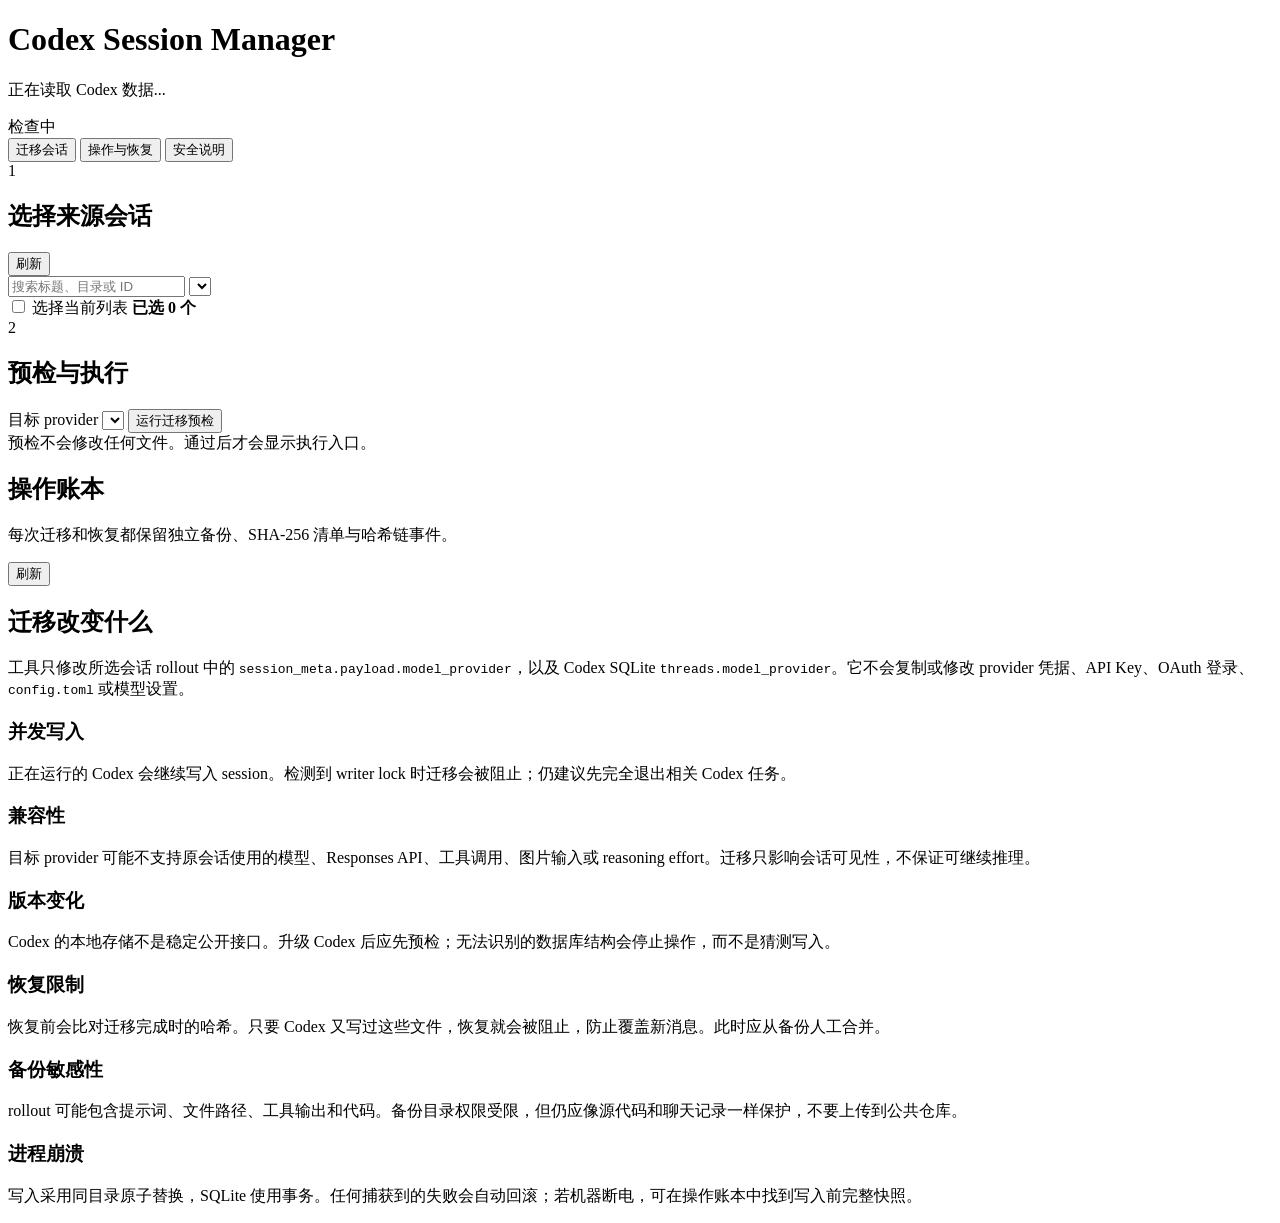
==== src/codex_session_manager/static/index.html @ fd3bb7d0 "feat: add auditable Codex session migration manager" ====
<!doctype html>
<html lang="zh-CN">
<head>
  <meta charset="utf-8">
  <meta name="viewport" content="width=device-width, initial-scale=1">
  <title>Codex Session Manager</title>
  <link rel="stylesheet" href="/styles.css">
</head>
<body data-token="__CSRF_TOKEN__">
  <header class="topbar">
    <div>
      <h1>Codex Session Manager</h1>
      <p id="homePath">正在读取 Codex 数据...</p>
    </div>
    <div class="health" id="health"><span></span> 检查中</div>
  </header>

  <nav class="tabs" aria-label="主要视图">
    <button class="tab active" data-view="migrate">迁移会话</button>
    <button class="tab" data-view="history">操作与恢复</button>
    <button class="tab" data-view="safety">安全说明</button>
  </nav>

  <main>
    <section id="migrate" class="view active">
      <div class="workflow">
        <section class="session-pane">
          <div class="section-head">
            <div>
              <span class="step">1</span>
              <h2>选择来源会话</h2>
            </div>
            <button id="refreshButton" class="secondary">刷新</button>
          </div>
          <div class="filters">
            <input id="search" type="search" placeholder="搜索标题、目录或 ID" aria-label="搜索会话">
            <select id="sourceProvider" aria-label="来源 provider"></select>
          </div>
          <div class="selection-bar">
            <label><input type="checkbox" id="selectAll"> 选择当前列表</label>
            <strong id="selectedCount">已选 0 个</strong>
          </div>
          <div id="sessionList" class="session-list" aria-live="polite"></div>
        </section>

        <aside class="action-pane">
          <div class="section-head">
            <div><span class="step">2</span><h2>预检与执行</h2></div>
          </div>
          <label class="field">目标 provider
            <select id="targetProvider"></select>
          </label>
          <button id="previewButton" class="primary full">运行迁移预检</button>

          <div id="previewEmpty" class="empty-state">
            预检不会修改任何文件。通过后才会显示执行入口。
          </div>
          <div id="previewResult" hidden>
            <div class="summary-grid">
              <div><span>会话</span><strong id="planCount">0</strong></div>
              <div><span>预计备份</span><strong id="planSize">0 B</strong></div>
            </div>
            <div id="riskList" class="risk-list"></div>
            <label class="field confirm-field">确认口令
              <input id="migrateAck" autocomplete="off" placeholder="输入 MIGRATE">
            </label>
            <button id="migrateButton" class="danger full" disabled>备份并迁移</button>
          </div>
        </aside>
      </div>
    </section>

    <section id="history" class="view">
      <div class="section-head history-head">
        <div><h2>操作账本</h2><p>每次迁移和恢复都保留独立备份、SHA-256 清单与哈希链事件。</p></div>
        <button id="historyRefresh" class="secondary">刷新</button>
      </div>
      <div id="operations" class="operations"></div>
    </section>

    <section id="safety" class="view safety">
      <h2>迁移改变什么</h2>
      <p>工具只修改所选会话 rollout 中的 <code>session_meta.payload.model_provider</code>，以及 Codex SQLite <code>threads.model_provider</code>。它不会复制或修改 provider 凭据、API Key、OAuth 登录、<code>config.toml</code> 或模型设置。</p>
      <div class="safety-grid">
        <article><h3>并发写入</h3><p>正在运行的 Codex 会继续写入 session。检测到 writer lock 时迁移会被阻止；仍建议先完全退出相关 Codex 任务。</p></article>
        <article><h3>兼容性</h3><p>目标 provider 可能不支持原会话使用的模型、Responses API、工具调用、图片输入或 reasoning effort。迁移只影响会话可见性，不保证可继续推理。</p></article>
        <article><h3>版本变化</h3><p>Codex 的本地存储不是稳定公开接口。升级 Codex 后应先预检；无法识别的数据库结构会停止操作，而不是猜测写入。</p></article>
        <article><h3>恢复限制</h3><p>恢复前会比对迁移完成时的哈希。只要 Codex 又写过这些文件，恢复就会被阻止，防止覆盖新消息。此时应从备份人工合并。</p></article>
        <article><h3>备份敏感性</h3><p>rollout 可能包含提示词、文件路径、工具输出和代码。备份目录权限受限，但仍应像源代码和聊天记录一样保护，不要上传到公共仓库。</p></article>
        <article><h3>进程崩溃</h3><p>写入采用同目录原子替换，SQLite 使用事务。任何捕获到的失败会自动回滚；若机器断电，可在操作账本中找到写入前完整快照。</p></article>
      </div>
    </section>
  </main>

  <dialog id="restoreDialog">
    <form method="dialog">
      <h2>恢复迁移前状态</h2>
      <p>恢复会先备份当前状态，再用该操作的原始快照覆盖。若当前文件哈希已变化，系统会拒绝恢复。</p>
      <label class="field">确认口令<input id="restoreAck" autocomplete="off" placeholder="输入 RESTORE"></label>
      <div class="dialog-actions">
        <button value="cancel" class="secondary">取消</button>
        <button type="button" id="restoreConfirm" class="danger" disabled>创建快照并恢复</button>
      </div>
    </form>
  </dialog>
  <div id="toast" role="status" aria-live="polite"></div>
  <script src="/app.js"></script>
</body>
</html>
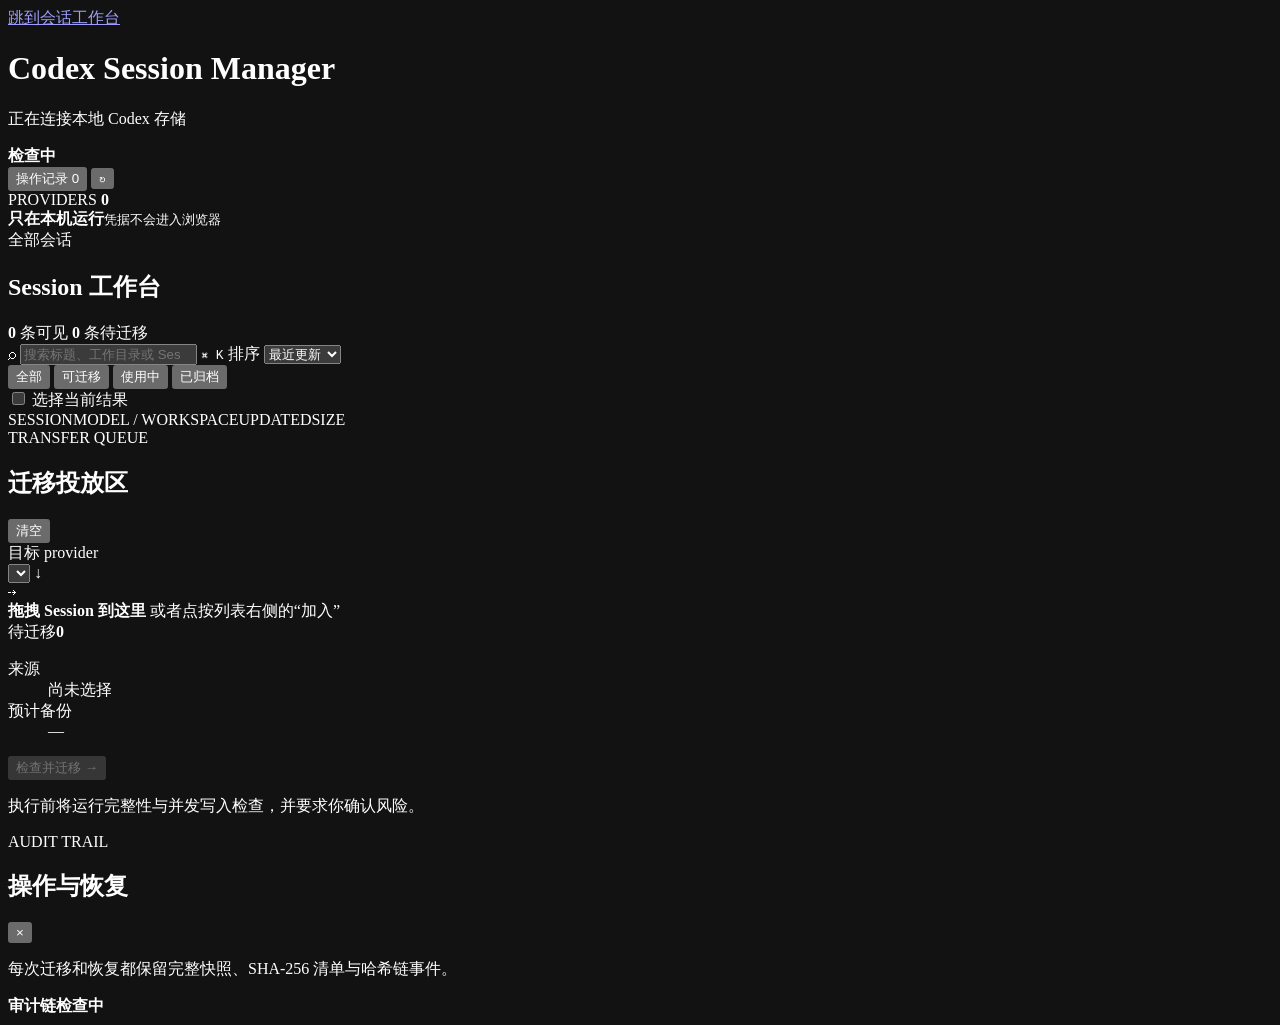
==== commit 3b5e6457: "feat: redesign session migration workbench" ====
--- a/src/codex_session_manager/static/index.html
+++ b/src/codex_session_manager/static/index.html
@@ -3,108 +3,189 @@
 <head>
   <meta charset="utf-8">
   <meta name="viewport" content="width=device-width, initial-scale=1">
+  <meta name="color-scheme" content="dark">
   <title>Codex Session Manager</title>
   <link rel="stylesheet" href="/styles.css">
 </head>
 <body data-token="__CSRF_TOKEN__">
-  <header class="topbar">
-    <div>
-      <h1>Codex Session Manager</h1>
-      <p id="homePath">正在读取 Codex 数据...</p>
+  <a class="skip-link" href="#sessionWorkspace">跳到会话工作台</a>
+
+  <header class="app-header">
+    <div class="brand-block">
+      <div class="brand-mark" aria-hidden="true"><span></span><span></span></div>
+      <div>
+        <h1>Codex Session Manager</h1>
+        <p id="homePath">正在连接本地 Codex 存储</p>
+      </div>
     </div>
-    <div class="health" id="health"><span></span> 检查中</div>
+    <div class="header-actions">
+      <div class="health-pill" id="health"><span></span><strong>检查中</strong></div>
+      <button class="button button-quiet" id="openHistory" type="button">
+        操作记录 <span class="count-badge" id="operationCount">0</span>
+      </button>
+      <button class="icon-button" id="refreshButton" type="button" aria-label="刷新会话" title="刷新会话">↻</button>
+    </div>
   </header>
 
-  <nav class="tabs" aria-label="主要视图">
-    <button class="tab active" data-view="migrate">迁移会话</button>
-    <button class="tab" data-view="history">操作与恢复</button>
-    <button class="tab" data-view="safety">安全说明</button>
-  </nav>
+  <main class="app-shell" id="sessionWorkspace">
+    <aside class="provider-sidebar" aria-label="Provider 分类">
+      <div class="sidebar-heading">
+        <span>PROVIDERS</span>
+        <strong id="providerCount">0</strong>
+      </div>
+      <nav id="providerList" class="provider-list"></nav>
+      <div class="sidebar-foot">
+        <span class="status-dot success"></span>
+        <div><strong>只在本机运行</strong><small>凭据不会进入浏览器</small></div>
+      </div>
+    </aside>
 
-  <main>
-    <section id="migrate" class="view active">
-      <div class="workflow">
-        <section class="session-pane">
-          <div class="section-head">
-            <div>
-              <span class="step">1</span>
-              <h2>选择来源会话</h2>
-            </div>
-            <button id="refreshButton" class="secondary">刷新</button>
-          </div>
-          <div class="filters">
-            <input id="search" type="search" placeholder="搜索标题、目录或 ID" aria-label="搜索会话">
-            <select id="sourceProvider" aria-label="来源 provider"></select>
-          </div>
-          <div class="selection-bar">
-            <label><input type="checkbox" id="selectAll"> 选择当前列表</label>
-            <strong id="selectedCount">已选 0 个</strong>
-          </div>
-          <div id="sessionList" class="session-list" aria-live="polite"></div>
-        </section>
+    <section class="session-workspace">
+      <div class="workspace-titlebar">
+        <div>
+          <div class="eyebrow"><span id="currentProviderDot"></span><span id="currentProviderLabel">全部会话</span></div>
+          <h2>Session 工作台</h2>
+        </div>
+        <div class="workspace-summary">
+          <span><strong id="visibleCount">0</strong> 条可见</span>
+          <span><strong id="selectedCount">0</strong> 条待迁移</span>
+        </div>
+      </div>
 
-        <aside class="action-pane">
-          <div class="section-head">
-            <div><span class="step">2</span><h2>预检与执行</h2></div>
-          </div>
-          <label class="field">目标 provider
-            <select id="targetProvider"></select>
-          </label>
-          <button id="previewButton" class="primary full">运行迁移预检</button>
+      <div class="toolbar" role="search">
+        <label class="search-control">
+          <span aria-hidden="true">⌕</span>
+          <input id="search" type="search" placeholder="搜索标题、工作目录或 Session ID" aria-label="搜索会话">
+          <kbd>⌘ K</kbd>
+        </label>
+        <label class="select-control">
+          <span>排序</span>
+          <select id="sortSessions" aria-label="会话排序">
+            <option value="recent">最近更新</option>
+            <option value="oldest">最早更新</option>
+            <option value="title">标题 A–Z</option>
+            <option value="size">文件大小</option>
+          </select>
+        </label>
+      </div>
 
-          <div id="previewEmpty" class="empty-state">
-            预检不会修改任何文件。通过后才会显示执行入口。
-          </div>
-          <div id="previewResult" hidden>
-            <div class="summary-grid">
-              <div><span>会话</span><strong id="planCount">0</strong></div>
-              <div><span>预计备份</span><strong id="planSize">0 B</strong></div>
-            </div>
-            <div id="riskList" class="risk-list"></div>
-            <label class="field confirm-field">确认口令
-              <input id="migrateAck" autocomplete="off" placeholder="输入 MIGRATE">
-            </label>
-            <button id="migrateButton" class="danger full" disabled>备份并迁移</button>
-          </div>
-        </aside>
+      <div class="filter-row">
+        <div class="segmented" aria-label="会话状态筛选">
+          <button type="button" class="segment active" data-filter="all" aria-pressed="true">全部</button>
+          <button type="button" class="segment" data-filter="ready" aria-pressed="false">可迁移</button>
+          <button type="button" class="segment" data-filter="locked" aria-pressed="false">使用中</button>
+          <button type="button" class="segment" data-filter="archived" aria-pressed="false">已归档</button>
+        </div>
+        <label class="select-all"><input type="checkbox" id="selectAll"> 选择当前结果</label>
+      </div>
+
+      <div class="session-table" role="region" aria-label="Session 列表" tabindex="0">
+        <div class="table-head" aria-hidden="true">
+          <span></span><span>SESSION</span><span>MODEL / WORKSPACE</span><span>UPDATED</span><span>SIZE</span><span></span>
+        </div>
+        <div id="sessionList" class="session-list" aria-live="polite"></div>
       </div>
     </section>
 
-    <section id="history" class="view">
-      <div class="section-head history-head">
-        <div><h2>操作账本</h2><p>每次迁移和恢复都保留独立备份、SHA-256 清单与哈希链事件。</p></div>
-        <button id="historyRefresh" class="secondary">刷新</button>
+    <aside class="transfer-panel">
+      <div class="panel-heading">
+        <div>
+          <span class="panel-kicker">TRANSFER QUEUE</span>
+          <h2>迁移投放区</h2>
+        </div>
+        <button class="text-button" type="button" id="clearSelection">清空</button>
       </div>
-      <div id="operations" class="operations"></div>
-    </section>
 
-    <section id="safety" class="view safety">
-      <h2>迁移改变什么</h2>
-      <p>工具只修改所选会话 rollout 中的 <code>session_meta.payload.model_provider</code>，以及 Codex SQLite <code>threads.model_provider</code>。它不会复制或修改 provider 凭据、API Key、OAuth 登录、<code>config.toml</code> 或模型设置。</p>
-      <div class="safety-grid">
-        <article><h3>并发写入</h3><p>正在运行的 Codex 会继续写入 session。检测到 writer lock 时迁移会被阻止；仍建议先完全退出相关 Codex 任务。</p></article>
-        <article><h3>兼容性</h3><p>目标 provider 可能不支持原会话使用的模型、Responses API、工具调用、图片输入或 reasoning effort。迁移只影响会话可见性，不保证可继续推理。</p></article>
-        <article><h3>版本变化</h3><p>Codex 的本地存储不是稳定公开接口。升级 Codex 后应先预检；无法识别的数据库结构会停止操作，而不是猜测写入。</p></article>
-        <article><h3>恢复限制</h3><p>恢复前会比对迁移完成时的哈希。只要 Codex 又写过这些文件，恢复就会被阻止，防止覆盖新消息。此时应从备份人工合并。</p></article>
-        <article><h3>备份敏感性</h3><p>rollout 可能包含提示词、文件路径、工具输出和代码。备份目录权限受限，但仍应像源代码和聊天记录一样保护，不要上传到公共仓库。</p></article>
-        <article><h3>进程崩溃</h3><p>写入采用同目录原子替换，SQLite 使用事务。任何捕获到的失败会自动回滚；若机器断电，可在操作账本中找到写入前完整快照。</p></article>
+      <label class="field-label" for="targetProvider">目标 provider</label>
+      <div class="target-select-wrap">
+        <select id="targetProvider"></select>
+        <span aria-hidden="true">↓</span>
       </div>
-    </section>
+
+      <div class="drop-zone" id="dropZone" role="region" aria-label="Session 拖拽投放区">
+        <div class="drop-icon" aria-hidden="true">⇢</div>
+        <strong>拖拽 Session 到这里</strong>
+        <span>或者点按列表右侧的“加入”</span>
+      </div>
+
+      <div class="queue-heading">
+        <span>待迁移</span><strong id="queueCount">0</strong>
+      </div>
+      <div id="transferQueue" class="transfer-queue"></div>
+
+      <div class="transfer-footer">
+        <dl class="transfer-stats">
+          <div><dt>来源</dt><dd id="sourceSummary">尚未选择</dd></div>
+          <div><dt>预计备份</dt><dd id="backupSummary">—</dd></div>
+        </dl>
+        <button id="previewButton" class="button button-primary button-block" type="button" disabled>
+          检查并迁移 <span aria-hidden="true">→</span>
+        </button>
+        <p class="panel-note">执行前将运行完整性与并发写入检查，并要求你确认风险。</p>
+      </div>
+    </aside>
   </main>
 
-  <dialog id="restoreDialog">
+  <div class="drawer-scrim" id="drawerScrim" hidden></div>
+  <aside class="history-drawer" id="historyDrawer" aria-labelledby="historyTitle" aria-hidden="true">
+    <div class="drawer-header">
+      <div><span class="panel-kicker">AUDIT TRAIL</span><h2 id="historyTitle">操作与恢复</h2></div>
+      <button class="icon-button" id="closeHistory" type="button" aria-label="关闭操作记录">×</button>
+    </div>
+    <p class="drawer-intro">每次迁移和恢复都保留完整快照、SHA-256 清单与哈希链事件。</p>
+    <div class="audit-health" id="auditHealth"><span></span><strong>审计链检查中</strong></div>
+    <div id="operations" class="operations"></div>
+  </aside>
+
+  <dialog id="migrationDialog" class="action-dialog">
     <form method="dialog">
-      <h2>恢复迁移前状态</h2>
-      <p>恢复会先备份当前状态，再用该操作的原始快照覆盖。若当前文件哈希已变化，系统会拒绝恢复。</p>
-      <label class="field">确认口令<input id="restoreAck" autocomplete="off" placeholder="输入 RESTORE"></label>
-      <div class="dialog-actions">
-        <button value="cancel" class="secondary">取消</button>
-        <button type="button" id="restoreConfirm" class="danger" disabled>创建快照并恢复</button>
+      <header class="dialog-header">
+        <div class="dialog-icon warning" aria-hidden="true">!</div>
+        <div><span class="panel-kicker">FINAL CHECK</span><h2>确认迁移风险</h2></div>
+        <button value="cancel" class="icon-button dialog-close" aria-label="关闭迁移确认">×</button>
+      </header>
+      <div class="route-preview">
+        <div><span>FROM</span><strong id="dialogSource">—</strong></div>
+        <span class="route-arrow" aria-hidden="true">→</span>
+        <div><span>TO</span><strong id="dialogTarget">—</strong></div>
+        <div class="route-count"><strong id="dialogCount">0</strong><span>SESSIONS</span></div>
       </div>
+      <div class="dialog-body">
+        <div class="preflight-status" id="preflightStatus" aria-live="polite"><span></span><strong>正在运行预检</strong></div>
+        <div id="riskList" class="risk-list"></div>
+        <label class="confirmation-check">
+          <input type="checkbox" id="compatibilityAck">
+          <span>我已确认目标 provider 已配置，并理解模型、工具及 API 模式可能不兼容。</span>
+        </label>
+        <label class="field-stack" for="migrateAck">
+          <span>输入 <code>MIGRATE</code> 确认</span>
+          <input id="migrateAck" autocomplete="off" spellcheck="false" placeholder="MIGRATE">
+        </label>
+      </div>
+      <footer class="dialog-footer">
+        <span id="dialogBackupSize">预计备份 —</span>
+        <div><button value="cancel" class="button button-quiet">取消</button><button type="button" id="migrateButton" class="button button-danger" disabled>创建备份并迁移</button></div>
+      </footer>
     </form>
   </dialog>
-  <div id="toast" role="status" aria-live="polite"></div>
+
+  <dialog id="restoreDialog" class="action-dialog compact-dialog">
+    <form method="dialog">
+      <header class="dialog-header">
+        <div class="dialog-icon danger" aria-hidden="true">↶</div>
+        <div><span class="panel-kicker">RESTORE SNAPSHOT</span><h2>恢复迁移前状态</h2></div>
+        <button value="cancel" class="icon-button dialog-close" aria-label="关闭恢复确认">×</button>
+      </header>
+      <div class="dialog-body">
+        <div class="inline-warning"><strong>恢复可能覆盖当前状态</strong><p>系统会先备份当前数据。若文件自迁移后发生变化，恢复将自动被阻止，避免丢失新消息。</p></div>
+        <label class="confirmation-check"><input type="checkbox" id="restoreRiskAck"><span>我已关闭相关 Codex 任务，并理解恢复限制。</span></label>
+        <label class="field-stack" for="restoreAck"><span>输入 <code>RESTORE</code> 确认</span><input id="restoreAck" autocomplete="off" spellcheck="false" placeholder="RESTORE"></label>
+      </div>
+      <footer class="dialog-footer"><span id="restoreOperationLabel">—</span><div><button value="cancel" class="button button-quiet">取消</button><button type="button" id="restoreConfirm" class="button button-danger" disabled>备份当前状态并恢复</button></div></footer>
+    </form>
+  </dialog>
+
+  <div id="toast" class="toast" role="status" aria-live="polite"></div>
   <script src="/app.js"></script>
 </body>
 </html>
-
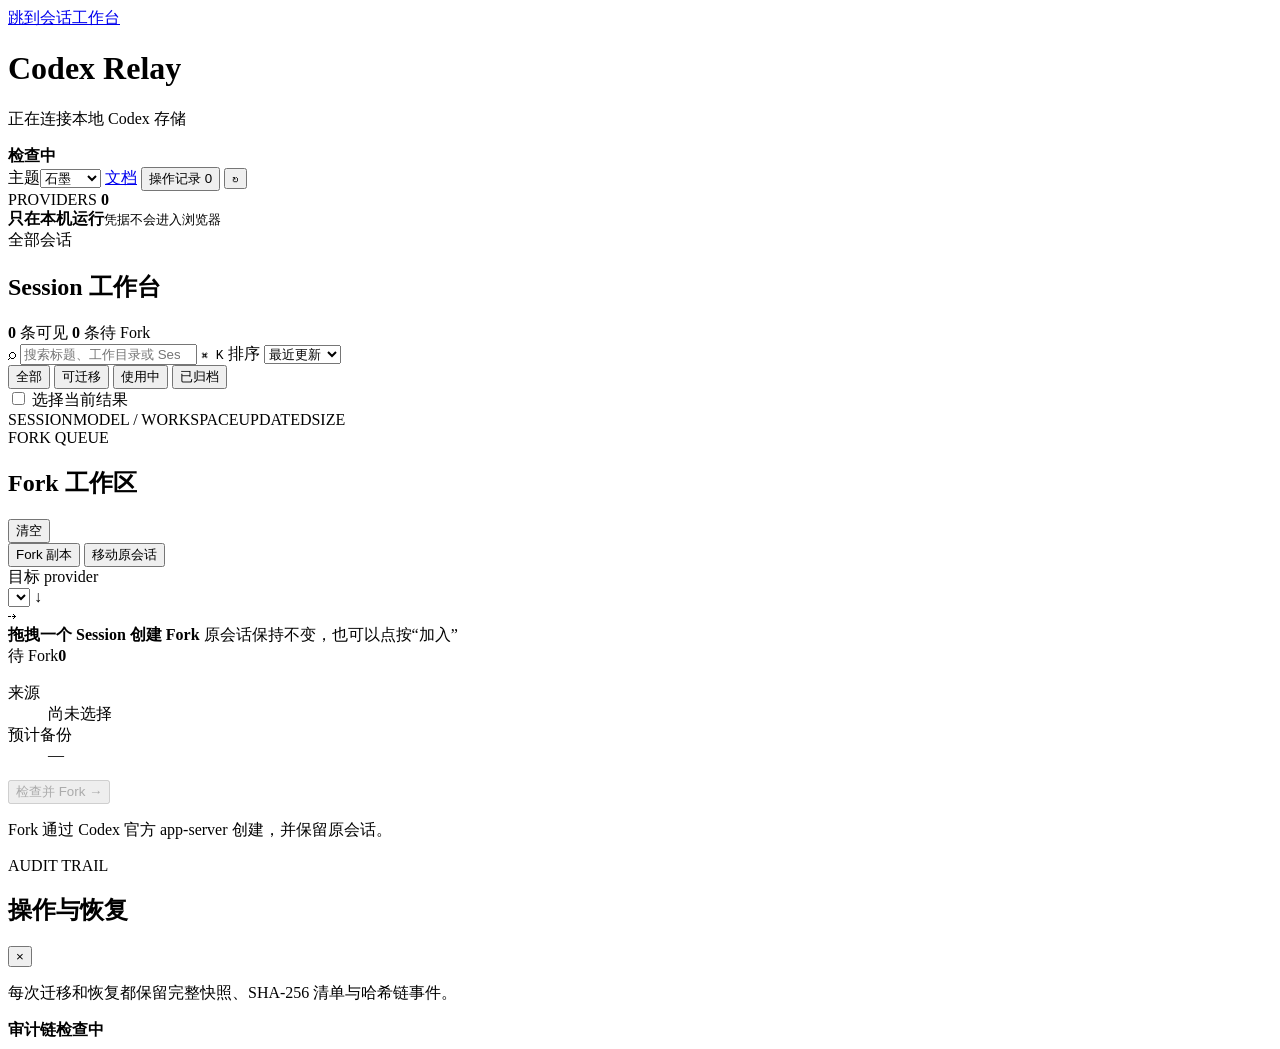
==== commit 00bfc78a: "feat: add provider forks themes and built-in docs" ====
--- a/src/codex_session_manager/static/index.html
+++ b/src/codex_session_manager/static/index.html
@@ -3,8 +3,8 @@
 <head>
   <meta charset="utf-8">
   <meta name="viewport" content="width=device-width, initial-scale=1">
-  <meta name="color-scheme" content="dark">
-  <title>Codex Session Manager</title>
+  <meta name="color-scheme" content="dark light">
+  <title>Codex Relay</title>
   <link rel="stylesheet" href="/styles.css">
 </head>
 <body data-token="__CSRF_TOKEN__">
@@ -14,12 +14,14 @@
     <div class="brand-block">
       <div class="brand-mark" aria-hidden="true"><span></span><span></span></div>
       <div>
-        <h1>Codex Session Manager</h1>
+        <h1>Codex Relay</h1>
         <p id="homePath">正在连接本地 Codex 存储</p>
       </div>
     </div>
     <div class="header-actions">
       <div class="health-pill" id="health"><span></span><strong>检查中</strong></div>
+      <label class="theme-control"><span>主题</span><select id="themeSelect" aria-label="界面主题"><option value="graphite">石墨</option><option value="cloud">云白</option><option value="contrast">高对比</option></select></label>
+      <a class="button button-quiet header-link" href="/docs">文档</a>
       <button class="button button-quiet" id="openHistory" type="button">
         操作记录 <span class="count-badge" id="operationCount">0</span>
       </button>
@@ -48,7 +50,7 @@
         </div>
         <div class="workspace-summary">
           <span><strong id="visibleCount">0</strong> 条可见</span>
-          <span><strong id="selectedCount">0</strong> 条待迁移</span>
+          <span><strong id="selectedCount">0</strong> <span id="selectedLabel">条待 Fork</span></span>
         </div>
       </div>
 
@@ -90,10 +92,15 @@
     <aside class="transfer-panel">
       <div class="panel-heading">
         <div>
-          <span class="panel-kicker">TRANSFER QUEUE</span>
-          <h2>迁移投放区</h2>
+          <span class="panel-kicker" id="actionKicker">FORK QUEUE</span>
+          <h2 id="actionHeading">Fork 工作区</h2>
         </div>
         <button class="text-button" type="button" id="clearSelection">清空</button>
+      </div>
+
+      <div class="action-switch segmented" aria-label="Session 操作模式">
+        <button type="button" class="segment action-mode active" data-action="fork" aria-pressed="true">Fork 副本</button>
+        <button type="button" class="segment action-mode" data-action="migration" aria-pressed="false">移动原会话</button>
       </div>
 
       <label class="field-label" for="targetProvider">目标 provider</label>
@@ -104,12 +111,12 @@
 
       <div class="drop-zone" id="dropZone" role="region" aria-label="Session 拖拽投放区">
         <div class="drop-icon" aria-hidden="true">⇢</div>
-        <strong>拖拽 Session 到这里</strong>
-        <span>或者点按列表右侧的“加入”</span>
+        <strong id="dropTitle">拖拽一个 Session 创建 Fork</strong>
+        <span id="dropHint">原会话保持不变，也可以点按“加入”</span>
       </div>
 
       <div class="queue-heading">
-        <span>待迁移</span><strong id="queueCount">0</strong>
+        <span id="queueLabel">待 Fork</span><strong id="queueCount">0</strong>
       </div>
       <div id="transferQueue" class="transfer-queue"></div>
 
@@ -119,9 +126,9 @@
           <div><dt>预计备份</dt><dd id="backupSummary">—</dd></div>
         </dl>
         <button id="previewButton" class="button button-primary button-block" type="button" disabled>
-          检查并迁移 <span aria-hidden="true">→</span>
+          <span id="previewButtonLabel">检查并 Fork</span> <span aria-hidden="true">→</span>
         </button>
-        <p class="panel-note">执行前将运行完整性与并发写入检查，并要求你确认风险。</p>
+        <p class="panel-note" id="actionNote">Fork 通过 Codex 官方 app-server 创建，并保留原会话。</p>
       </div>
     </aside>
   </main>
@@ -141,7 +148,7 @@
     <form method="dialog">
       <header class="dialog-header">
         <div class="dialog-icon warning" aria-hidden="true">!</div>
-        <div><span class="panel-kicker">FINAL CHECK</span><h2>确认迁移风险</h2></div>
+        <div><span class="panel-kicker" id="dialogKicker">FORK CHECK</span><h2 id="dialogTitle">确认 Fork 风险</h2></div>
         <button value="cancel" class="icon-button dialog-close" aria-label="关闭迁移确认">×</button>
       </header>
       <div class="route-preview">
@@ -155,16 +162,16 @@
         <div id="riskList" class="risk-list"></div>
         <label class="confirmation-check">
           <input type="checkbox" id="compatibilityAck">
-          <span>我已确认目标 provider 已配置，并理解模型、工具及 API 模式可能不兼容。</span>
+          <span id="compatibilityText">我已确认目标 provider 已配置，并理解新 Fork 的加密推理可能无法继续使用。</span>
         </label>
         <label class="field-stack" for="migrateAck">
-          <span>输入 <code>MIGRATE</code> 确认</span>
-          <input id="migrateAck" autocomplete="off" spellcheck="false" placeholder="MIGRATE">
+          <span>输入 <code id="actionAckCode">FORK</code> 确认</span>
+          <input id="migrateAck" autocomplete="off" spellcheck="false" placeholder="FORK">
         </label>
       </div>
       <footer class="dialog-footer">
         <span id="dialogBackupSize">预计备份 —</span>
-        <div><button value="cancel" class="button button-quiet">取消</button><button type="button" id="migrateButton" class="button button-danger" disabled>创建备份并迁移</button></div>
+        <div><button value="cancel" class="button button-quiet">取消</button><button type="button" id="migrateButton" class="button button-danger" disabled>创建备份并 Fork</button></div>
       </footer>
     </form>
   </dialog>
@@ -177,7 +184,8 @@
         <button value="cancel" class="icon-button dialog-close" aria-label="关闭恢复确认">×</button>
       </header>
       <div class="dialog-body">
-        <div class="inline-warning"><strong>恢复可能覆盖当前状态</strong><p>系统会先备份当前数据。若文件自迁移后发生变化，恢复将自动被阻止，避免丢失新消息。</p></div>
+        <div class="preflight-status" id="restorePreflight" aria-live="polite"><span></span><strong>正在检查快照与当前状态</strong></div>
+        <div id="restoreRiskList" class="risk-list"></div>
         <label class="confirmation-check"><input type="checkbox" id="restoreRiskAck"><span>我已关闭相关 Codex 任务，并理解恢复限制。</span></label>
         <label class="field-stack" for="restoreAck"><span>输入 <code>RESTORE</code> 确认</span><input id="restoreAck" autocomplete="off" spellcheck="false" placeholder="RESTORE"></label>
       </div>
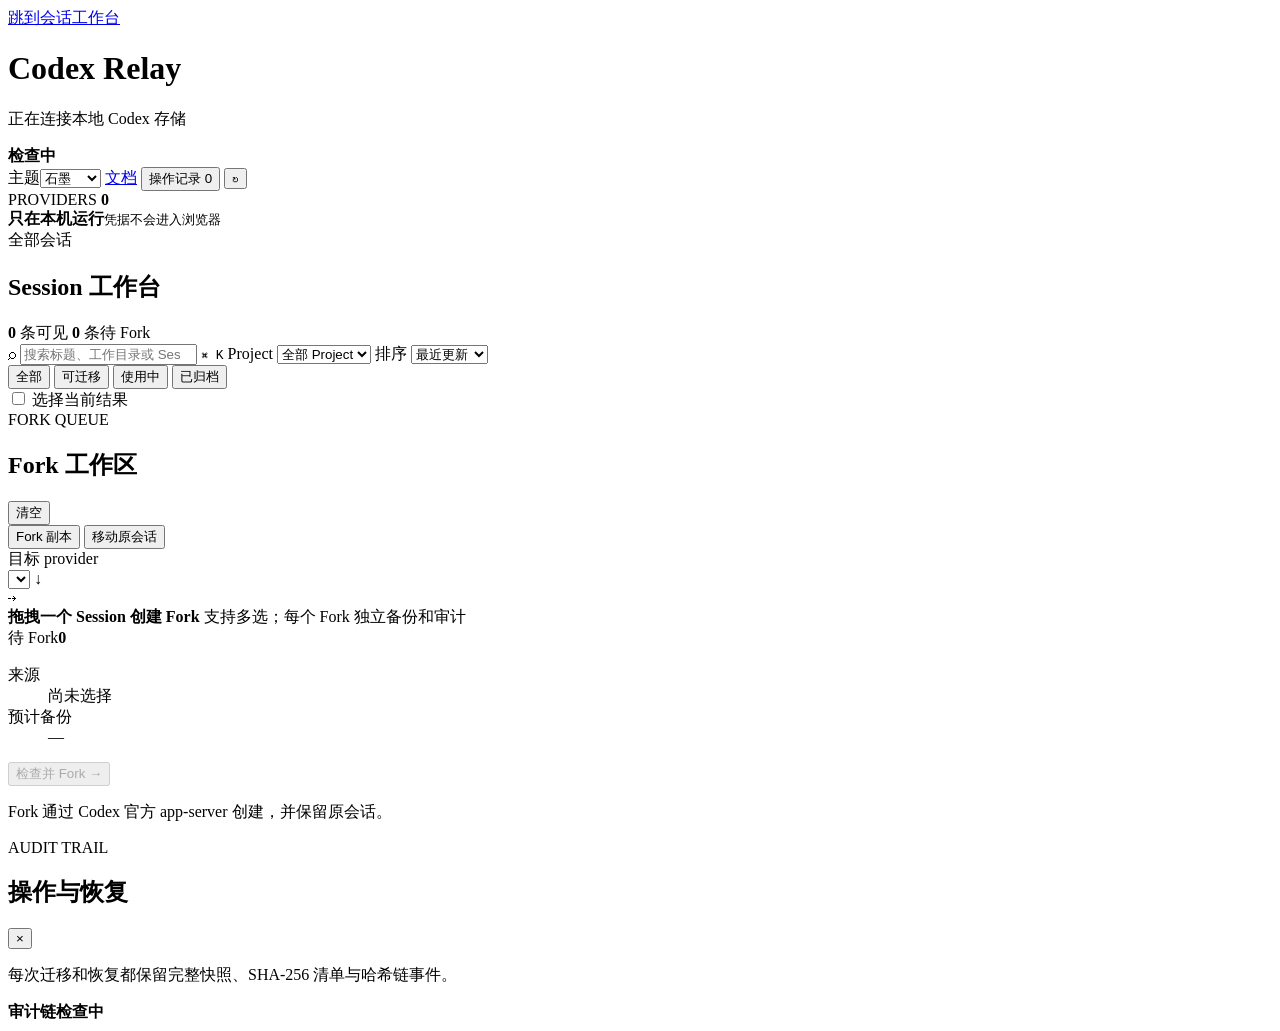
==== commit ba2df12d: "feat: add compact session grid and multi-select" ====
--- a/src/codex_session_manager/static/index.html
+++ b/src/codex_session_manager/static/index.html
@@ -60,6 +60,12 @@
           <input id="search" type="search" placeholder="搜索标题、工作目录或 Session ID" aria-label="搜索会话">
           <kbd>⌘ K</kbd>
         </label>
+        <label class="select-control project-control">
+          <span>Project</span>
+          <select id="projectFilter" aria-label="按 Project 筛选">
+            <option value="__all__">全部 Project</option>
+          </select>
+        </label>
         <label class="select-control">
           <span>排序</span>
           <select id="sortSessions" aria-label="会话排序">
@@ -81,10 +87,7 @@
         <label class="select-all"><input type="checkbox" id="selectAll"> 选择当前结果</label>
       </div>
 
-      <div class="session-table" role="region" aria-label="Session 列表" tabindex="0">
-        <div class="table-head" aria-hidden="true">
-          <span></span><span>SESSION</span><span>MODEL / WORKSPACE</span><span>UPDATED</span><span>SIZE</span><span></span>
-        </div>
+      <div class="session-table" role="region" aria-label="Session 卡片列表" tabindex="0">
         <div id="sessionList" class="session-list" aria-live="polite"></div>
       </div>
     </section>
@@ -112,7 +115,7 @@
       <div class="drop-zone" id="dropZone" role="region" aria-label="Session 拖拽投放区">
         <div class="drop-icon" aria-hidden="true">⇢</div>
         <strong id="dropTitle">拖拽一个 Session 创建 Fork</strong>
-        <span id="dropHint">原会话保持不变，也可以点按“加入”</span>
+        <span id="dropHint">支持多选；每个 Fork 独立备份和审计</span>
       </div>
 
       <div class="queue-heading">
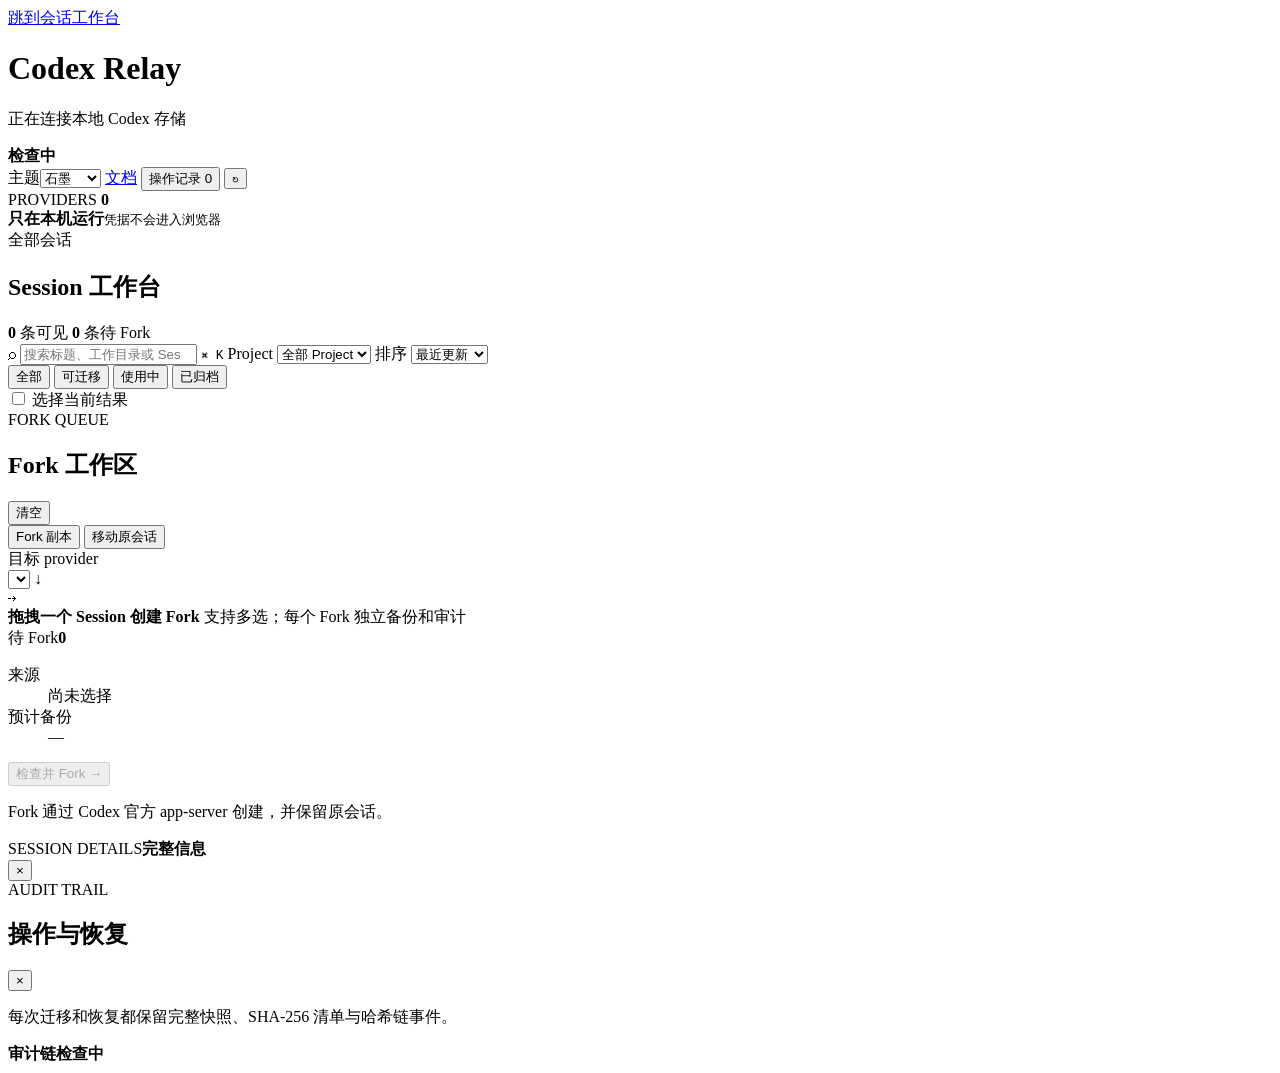
==== commit 9da8da34: "fix: show session details in external popover" ====
--- a/src/codex_session_manager/static/index.html
+++ b/src/codex_session_manager/static/index.html
@@ -135,6 +135,14 @@
       </div>
     </aside>
   </main>
+
+  <aside id="sessionPopover" class="session-popover" role="dialog" aria-label="Session 完整信息" aria-hidden="true">
+    <header>
+      <div><span>SESSION DETAILS</span><strong>完整信息</strong></div>
+      <button id="closeSessionPopover" class="popover-close" type="button" aria-label="关闭 Session 完整信息">×</button>
+    </header>
+    <div id="sessionPopoverContent"></div>
+  </aside>
 
   <div class="drawer-scrim" id="drawerScrim" hidden></div>
   <aside class="history-drawer" id="historyDrawer" aria-labelledby="historyTitle" aria-hidden="true">
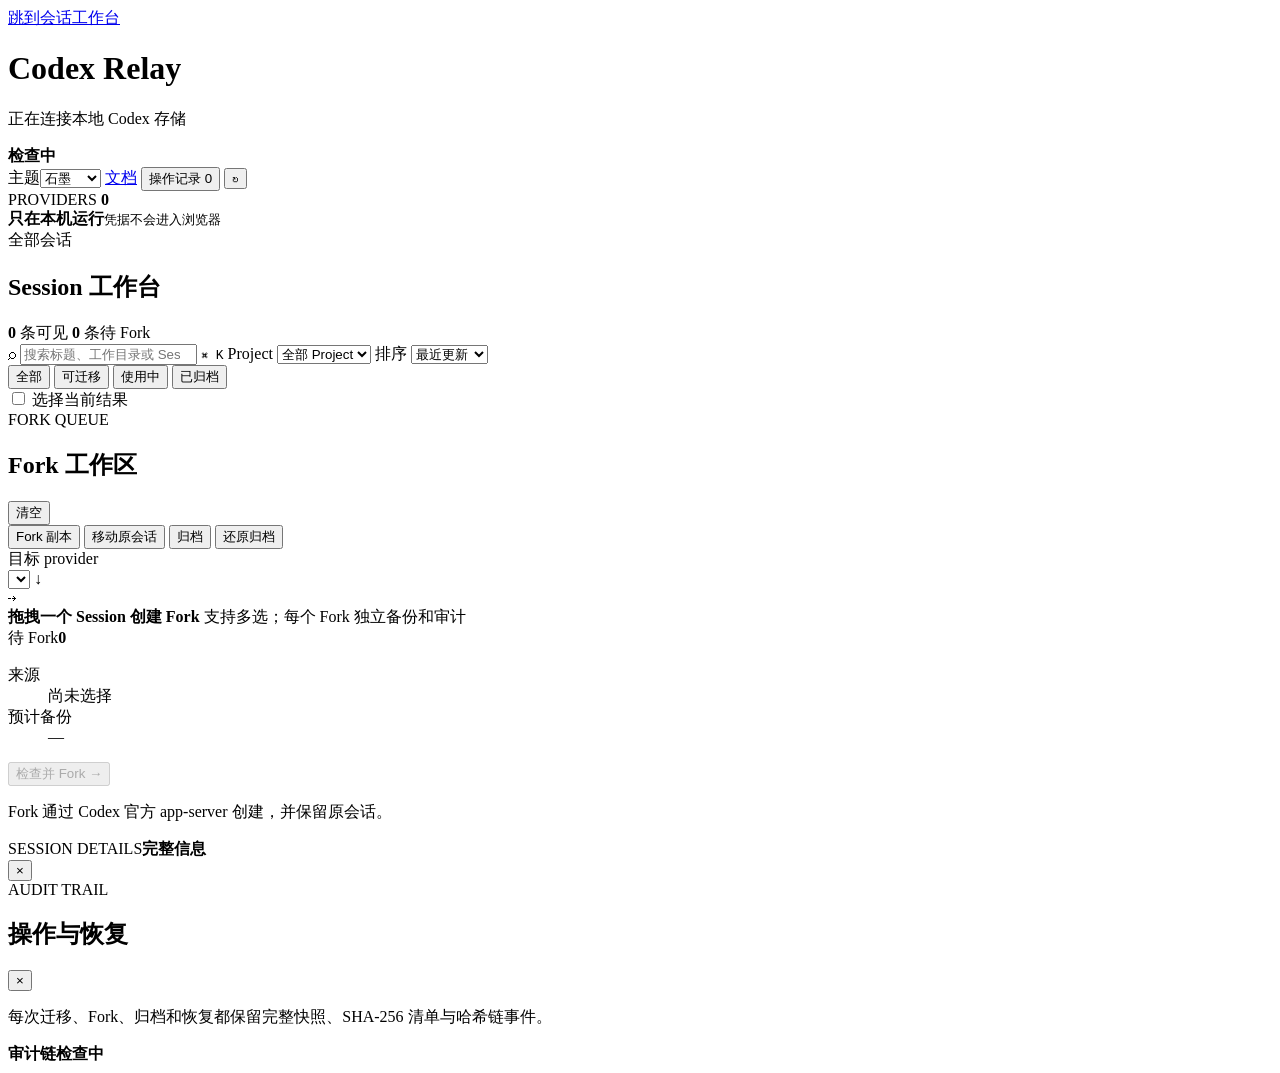
==== commit efda5d26: "feat: add audited session archiving" ====
--- a/src/codex_session_manager/static/index.html
+++ b/src/codex_session_manager/static/index.html
@@ -104,10 +104,12 @@
       <div class="action-switch segmented" aria-label="Session 操作模式">
         <button type="button" class="segment action-mode active" data-action="fork" aria-pressed="true">Fork 副本</button>
         <button type="button" class="segment action-mode" data-action="migration" aria-pressed="false">移动原会话</button>
-      </div>
-
-      <label class="field-label" for="targetProvider">目标 provider</label>
-      <div class="target-select-wrap">
+        <button type="button" class="segment action-mode" data-action="archive" aria-pressed="false">归档</button>
+        <button type="button" class="segment action-mode" data-action="unarchive" aria-pressed="false">还原归档</button>
+      </div>
+
+      <label class="field-label" id="targetProviderLabel" for="targetProvider">目标 provider</label>
+      <div class="target-select-wrap" id="targetProviderField">
         <select id="targetProvider"></select>
         <span aria-hidden="true">↓</span>
       </div>
@@ -150,7 +152,7 @@
       <div><span class="panel-kicker">AUDIT TRAIL</span><h2 id="historyTitle">操作与恢复</h2></div>
       <button class="icon-button" id="closeHistory" type="button" aria-label="关闭操作记录">×</button>
     </div>
-    <p class="drawer-intro">每次迁移和恢复都保留完整快照、SHA-256 清单与哈希链事件。</p>
+    <p class="drawer-intro">每次迁移、Fork、归档和恢复都保留完整快照、SHA-256 清单与哈希链事件。</p>
     <div class="audit-health" id="auditHealth"><span></span><strong>审计链检查中</strong></div>
     <div id="operations" class="operations"></div>
   </aside>
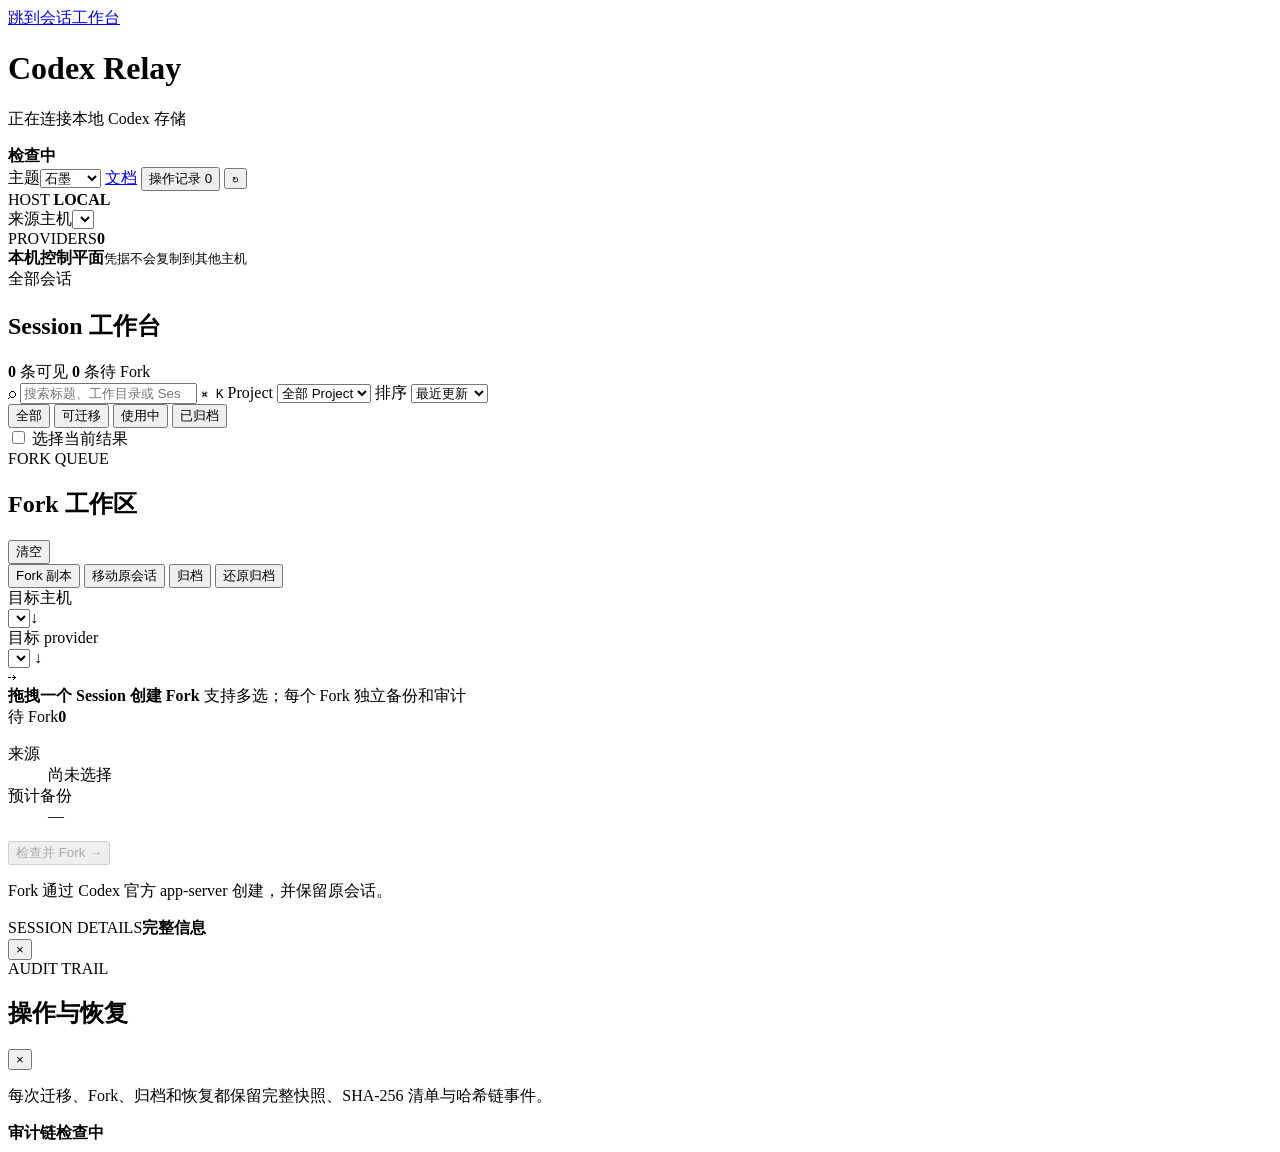
==== commit 2e11958b: "feat: transfer sessions across desktop ssh hosts" ====
--- a/src/codex_session_manager/static/index.html
+++ b/src/codex_session_manager/static/index.html
@@ -32,13 +32,15 @@
   <main class="app-shell" id="sessionWorkspace">
     <aside class="provider-sidebar" aria-label="Provider 分类">
       <div class="sidebar-heading">
-        <span>PROVIDERS</span>
-        <strong id="providerCount">0</strong>
-      </div>
+        <span>HOST</span>
+        <strong id="hostState">LOCAL</strong>
+      </div>
+      <label class="sidebar-host"><span class="sr-only">来源主机</span><select id="sourceHost" aria-label="来源主机"></select></label>
+      <div class="sidebar-heading provider-heading"><span>PROVIDERS</span><strong id="providerCount">0</strong></div>
       <nav id="providerList" class="provider-list"></nav>
       <div class="sidebar-foot">
         <span class="status-dot success"></span>
-        <div><strong>只在本机运行</strong><small>凭据不会进入浏览器</small></div>
+        <div><strong>本机控制平面</strong><small>凭据不会复制到其他主机</small></div>
       </div>
     </aside>
 
@@ -108,11 +110,19 @@
         <button type="button" class="segment action-mode" data-action="unarchive" aria-pressed="false">还原归档</button>
       </div>
 
+      <label class="field-label" id="targetHostLabel" for="targetHost">目标主机</label>
+      <div class="target-select-wrap" id="targetHostField">
+        <select id="targetHost"></select><span aria-hidden="true">↓</span>
+      </div>
       <label class="field-label" id="targetProviderLabel" for="targetProvider">目标 provider</label>
       <div class="target-select-wrap" id="targetProviderField">
         <select id="targetProvider"></select>
         <span aria-hidden="true">↓</span>
       </div>
+      <label class="field-stack target-cwd-field" id="targetCwdField" for="targetCwd" hidden>
+        <span>目标 Project 绝对路径</span>
+        <input id="targetCwd" autocomplete="off" spellcheck="false" placeholder="/home/user/project">
+      </label>
 
       <div class="drop-zone" id="dropZone" role="region" aria-label="Session 拖拽投放区">
         <div class="drop-icon" aria-hidden="true">⇢</div>
